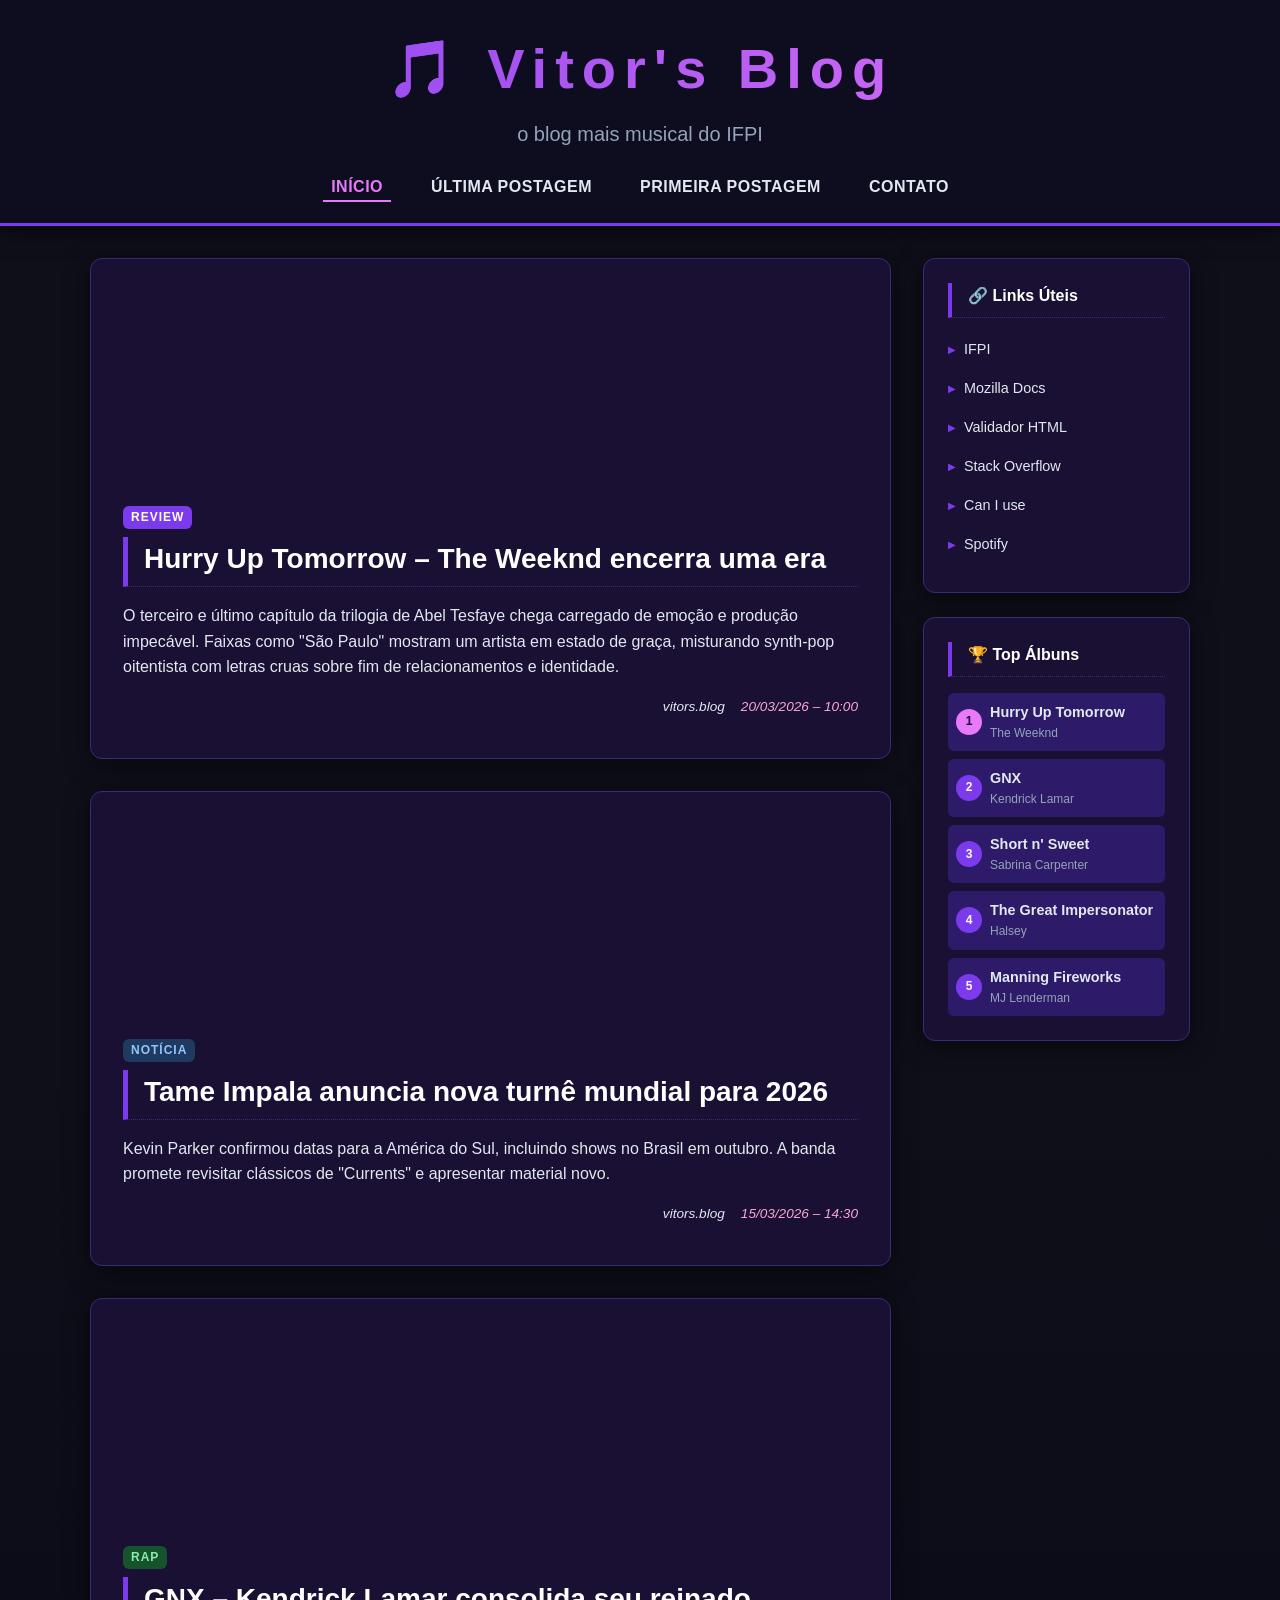
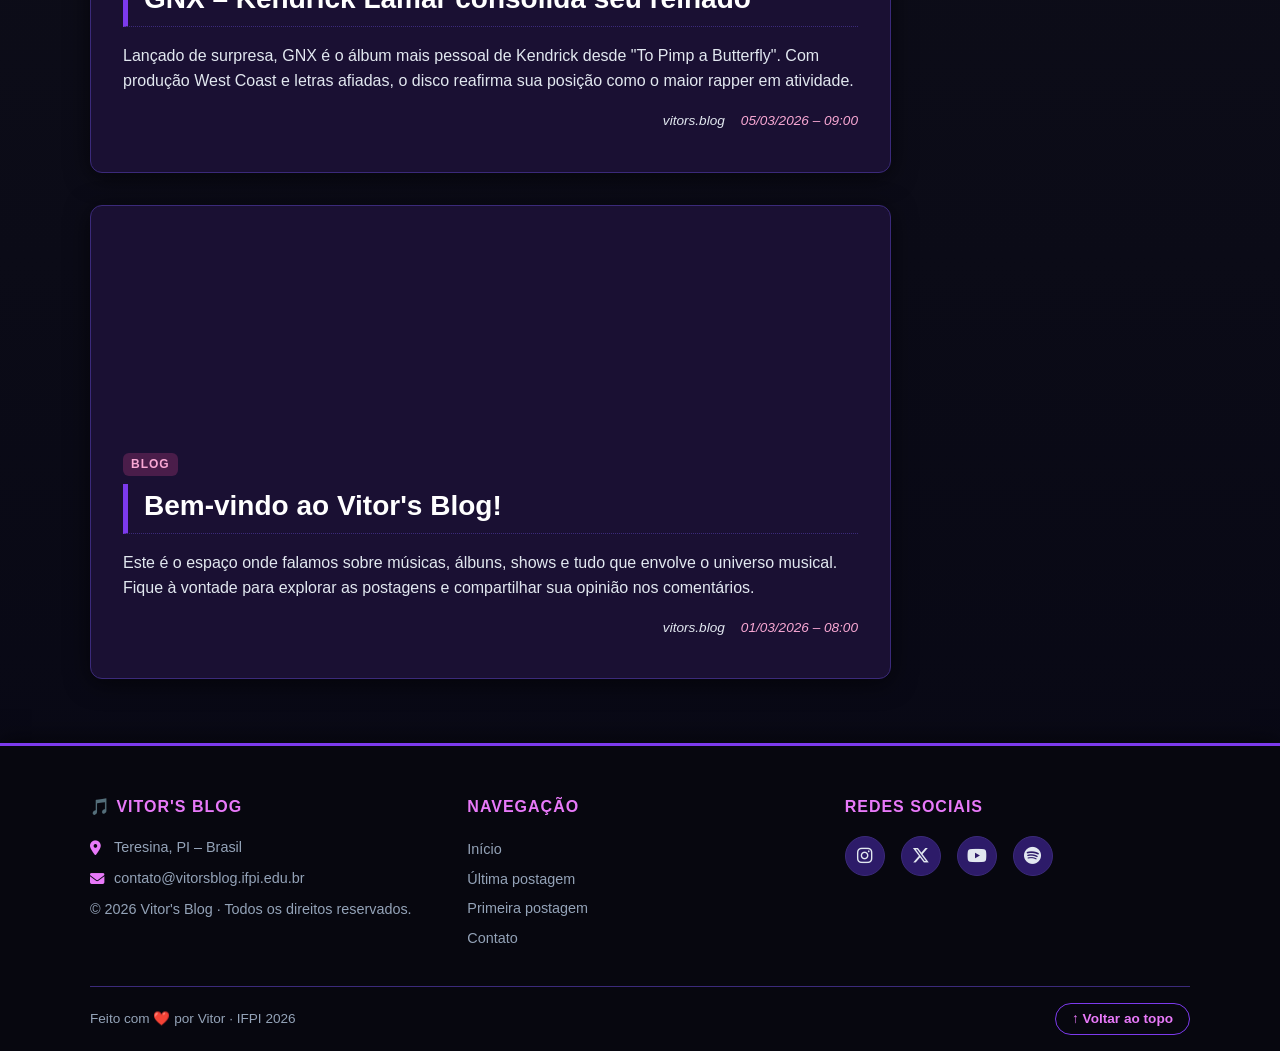
==== index.html @ f5de7e98 "feat: add Vitor's Blog with flexbox and grid versions Agent-Logs-Url: https://github.com/vitorsl1/vi" ====
<!DOCTYPE html>
<html lang="pt-br">
<head>
  <meta charset="UTF-8">
  <meta name="viewport" content="width=device-width, initial-scale=1.0">
  <title>Vitor's Blog – Blog de Música</title>
  <link rel="stylesheet" href="style.css">
  <link rel="stylesheet" href="https://cdnjs.cloudflare.com/ajax/libs/font-awesome/6.5.0/css/all.min.css"/>
</head>
<body id="topo">

  <header>
    <h1>🎵 Vitor's Blog</h1>
    <p>o blog mais musical do IFPI</p>
    <button class="hamburger" id="hamburger" aria-label="Abrir menu">
      <span></span><span></span><span></span>
    </button>
    <nav id="main-nav">
      <ul>
        <li><a href="#topo"     class="nav-link ativo">Início</a></li>
        <li><a href="#ultima"   class="nav-link">Última postagem</a></li>
        <li><a href="#primeira" class="nav-link">Primeira postagem</a></li>
        <li><a href="#rodape"   class="nav-link">Contato</a></li>
      </ul>
    </nav>
  </header>

  <main>
    <section id="postagens">

      <article id="ultima" class="card">
        <figure>
          <picture>
            <source media="(max-width: 480px)" srcset="https://placehold.co/480x180/2d1b69/e879f9?text=The+Weeknd+480"/>
            <source media="(max-width: 768px)" srcset="https://placehold.co/768x250/2d1b69/e879f9?text=The+Weeknd+768"/>
            <img src="https://placehold.co/1000x300/2d1b69/e879f9?text=The+Weeknd" alt="Capa do álbum Hurry Up Tomorrow de The Weeknd" class="card-img"/>
          </picture>
        </figure>
        <div class="card-body">
          <span class="tag">Review</span>
          <h2>Hurry Up Tomorrow – The Weeknd encerra uma era</h2>
          <p>O terceiro e último capítulo da trilogia de Abel Tesfaye chega carregado de emoção e produção impecável. Faixas como "São Paulo" mostram um artista em estado de graça, misturando synth-pop oitentista com letras cruas sobre fim de relacionamentos e identidade.</p>
          <p class="autor">vitors.blog <span class="data-hora">20/03/2026 – 10:00</span></p>
        </div>
      </article>

      <article class="card">
        <figure>
          <picture>
            <source media="(max-width: 480px)" srcset="https://placehold.co/480x180/1a1a2e/818cf8?text=Tame+Impala+480"/>
            <source media="(max-width: 768px)" srcset="https://placehold.co/768x250/1a1a2e/818cf8?text=Tame+Impala+768"/>
            <img src="https://placehold.co/1000x300/1a1a2e/818cf8?text=Tame+Impala" alt="Tame Impala ao vivo" class="card-img"/>
          </picture>
        </figure>
        <div class="card-body">
          <span class="tag tag-news">Notícia</span>
          <h2>Tame Impala anuncia nova turnê mundial para 2026</h2>
          <p>Kevin Parker confirmou datas para a América do Sul, incluindo shows no Brasil em outubro. A banda promete revisitar clássicos de "Currents" e apresentar material novo.</p>
          <p class="autor">vitors.blog <span class="data-hora">15/03/2026 – 14:30</span></p>
        </div>
      </article>

      <article class="card">
        <figure>
          <picture>
            <source media="(max-width: 480px)" srcset="https://placehold.co/480x180/0f172a/34d399?text=Kendrick+480"/>
            <source media="(max-width: 768px)" srcset="https://placehold.co/768x250/0f172a/34d399?text=Kendrick+768"/>
            <img src="https://placehold.co/1000x300/0f172a/34d399?text=Kendrick+Lamar" alt="Kendrick Lamar GNX" class="card-img"/>
          </picture>
        </figure>
        <div class="card-body">
          <span class="tag tag-rap">Rap</span>
          <h2>GNX – Kendrick Lamar consolida seu reinado</h2>
          <p>Lançado de surpresa, GNX é o álbum mais pessoal de Kendrick desde "To Pimp a Butterfly". Com produção West Coast e letras afiadas, o disco reafirma sua posição como o maior rapper em atividade.</p>
          <p class="autor">vitors.blog <span class="data-hora">05/03/2026 – 09:00</span></p>
        </div>
      </article>

      <article id="primeira" class="card">
        <figure>
          <picture>
            <source media="(max-width: 480px)" srcset="https://placehold.co/480x180/2d1b69/f9a8d4?text=Bem-vindo+480"/>
            <source media="(max-width: 768px)" srcset="https://placehold.co/768x250/2d1b69/f9a8d4?text=Bem-vindo+768"/>
            <img src="https://placehold.co/1000x300/2d1b69/f9a8d4?text=Bem-vindo+ao+Vitors+Blog" alt="Banner de boas-vindas" class="card-img"/>
          </picture>
        </figure>
        <div class="card-body">
          <span class="tag tag-misc">Blog</span>
          <h2>Bem-vindo ao Vitor's Blog!</h2>
          <p>Este é o espaço onde falamos sobre músicas, álbuns, shows e tudo que envolve o universo musical. Fique à vontade para explorar as postagens e compartilhar sua opinião nos comentários.</p>
          <p class="autor">vitors.blog <span class="data-hora">01/03/2026 – 08:00</span></p>
        </div>
      </article>

    </section>

    <div class="sidebar">
      <aside id="links-uteis" class="card aside-box">
        <h2>🔗 Links Úteis</h2>
        <ul class="aside-links">
          <li><a href="http://www.ifpi.edu.br" target="_blank">IFPI</a></li>
          <li><a href="https://developer.mozilla.org/en-US/" target="_blank">Mozilla Docs</a></li>
          <li><a href="http://validator.w3.org/" target="_blank">Validador HTML</a></li>
          <li><a href="https://stackoverflow.com/" target="_blank">Stack Overflow</a></li>
          <li><a href="https://caniuse.com/" target="_blank">Can I use</a></li>
          <li><a href="https://open.spotify.com" target="_blank">Spotify</a></li>
        </ul>
      </aside>

      <aside class="card aside-box">
        <h2>🏆 Top Álbuns</h2>
        <ol class="top-list">
          <li><span class="rank">1</span><div class="rank-info"><strong>Hurry Up Tomorrow</strong><small>The Weeknd</small></div></li>
          <li><span class="rank">2</span><div class="rank-info"><strong>GNX</strong><small>Kendrick Lamar</small></div></li>
          <li><span class="rank">3</span><div class="rank-info"><strong>Short n' Sweet</strong><small>Sabrina Carpenter</small></div></li>
          <li><span class="rank">4</span><div class="rank-info"><strong>The Great Impersonator</strong><small>Halsey</small></div></li>
          <li><span class="rank">5</span><div class="rank-info"><strong>Manning Fireworks</strong><small>MJ Lenderman</small></div></li>
        </ol>
      </aside>
    </div>
  </main>

  <footer id="rodape">
    <div class="footer-grid">
      <div class="footer-col">
        <h4>🎵 Vitor's Blog</h4>
        <p><i class="fa fa-location-dot"></i> Teresina, PI – Brasil</p>
        <p><i class="fa fa-envelope"></i><a href="mailto:contato@vitorsblog.ifpi.edu.br">contato@vitorsblog.ifpi.edu.br</a></p>
        <p>© 2026 Vitor's Blog · Todos os direitos reservados.</p>
      </div>
      <div class="footer-col">
        <h4>Navegação</h4>
        <ul class="footer-links">
          <li><a href="#topo">Início</a></li>
          <li><a href="#ultima">Última postagem</a></li>
          <li><a href="#primeira">Primeira postagem</a></li>
          <li><a href="#rodape">Contato</a></li>
        </ul>
      </div>
      <div class="footer-col">
        <h4>Redes Sociais</h4>
        <div class="social-links">
          <a href="#" aria-label="Instagram"><i class="fab fa-instagram"></i></a>
          <a href="#" aria-label="Twitter/X"><i class="fab fa-x-twitter"></i></a>
          <a href="#" aria-label="YouTube"><i class="fab fa-youtube"></i></a>
          <a href="#" aria-label="Spotify"><i class="fab fa-spotify"></i></a>
        </div>
      </div>
    </div>
    <div class="footer-bottom">
      <p>Feito com ❤️ por Vitor · IFPI 2026</p>
      <a href="#topo" class="back-to-top">↑ Voltar ao topo</a>
    </div>
  </footer>

  <script>
    const hamburger = document.getElementById('hamburger');
    const nav = document.getElementById('main-nav');
    hamburger.addEventListener('click', () => {
      nav.classList.toggle('aberto');
      hamburger.classList.toggle('ativo');
    });
    document.querySelectorAll('.nav-link').forEach(link => {
      link.addEventListener('click', () => {
        nav.classList.remove('aberto');
        hamburger.classList.remove('ativo');
      });
    });
    document.querySelectorAll('.nav-link').forEach(link => {
      link.addEventListener('click', function () {
        document.querySelectorAll('.nav-link').forEach(l => l.classList.remove('ativo'));
        this.classList.add('ativo');
      });
    });
  </script>
</body>
</html>
---- style.css ----
:root {
  --cor-bg:          #0f0f1a;
  --cor-surface:     #1a1033;
  --cor-surface2:    #2d1b69;
  --cor-accent:      #7c3aed;
  --cor-accent2:     #e879f9;
  --cor-accent3:     #f9a8d4;
  --cor-texto:       #e2e8f0;
  --cor-texto-muted: #94a3b8;
  --cor-borda:       #3b2a7a;
  --cor-header:      #0d0d1f;
  --cor-footer:      #07070f;
  --fonte:           'Segoe UI', Tahoma, Geneva, Verdana, sans-serif;
  --tamanho-base:    1rem;
  --tamanho-lg:      1.25rem;
  --tamanho-xl:      1.75rem;
  --tamanho-h1:      3.5rem;
  --esp-xs:   0.25rem;
  --esp-sm:   0.5rem;
  --esp-md:   1rem;
  --esp-lg:   1.5rem;
  --esp-xl:   2rem;
  --esp-2xl:  3rem;
  --raio-sm:  6px;
  --raio-md:  12px;
  --raio-lg:  20px;
  --sombra-card:  0 4px 24px rgba(0, 0, 0, 0.6);
  --sombra-hover: 0 8px 32px rgba(124, 58, 237, 0.5);
  --trans-rapida: 0.2s ease;
  --trans-media:  0.35s ease;
  --largura-max:   1100px;
  --largura-aside: 260px;
  --altura-header: 70px;
}
*, *::before, *::after { box-sizing: border-box; margin: 0; padding: 0; line-height: 1.6; }
html { scroll-behavior: smooth; }
body {
  background-color: var(--cor-bg);
  background-image: linear-gradient(to top, #070714, #0f0f1a 60%);
  color: var(--cor-texto);
  font-family: var(--fonte);
  font-size: var(--tamanho-base);
  min-height: 100vh;
}
img { display: block; max-width: 100%; height: auto; }
a { text-decoration: none; color: var(--cor-accent2); transition: color var(--trans-rapida); }
a:hover { color: var(--cor-accent3); }
ul, ol { list-style: none; }
header {
  background-color: var(--cor-header);
  border-bottom: 3px solid var(--cor-accent);
  position: sticky;
  top: 0;
  z-index: 100;
  text-align: center;
  box-shadow: 0 4px 20px rgba(0, 0, 0, 0.7);
  padding-bottom: var(--esp-sm);
}
h1 {
  font-size: var(--tamanho-h1);
  padding-top: var(--esp-lg);
  letter-spacing: 0.5rem;
  background: linear-gradient(90deg, var(--cor-accent), var(--cor-accent2));
  -webkit-background-clip: text;
  -webkit-text-fill-color: transparent;
  background-clip: text;
}
header p { font-size: var(--tamanho-lg); color: var(--cor-texto-muted); padding: var(--esp-xs) 0 var(--esp-sm); }
nav ul { list-style: none; display: flex; justify-content: center; gap: var(--esp-xl); padding: var(--esp-md); font-size: 1rem; }
.nav-link {
  color: var(--cor-texto);
  font-weight: 600;
  text-transform: uppercase;
  letter-spacing: 0.5px;
  padding: var(--esp-xs) var(--esp-sm);
  border-radius: var(--raio-sm);
  position: relative;
  transition: color var(--trans-rapida);
}
.nav-link::after { content: ''; position: absolute; bottom: -3px; left: 0; width: 0; height: 2px; background: var(--cor-accent2); transition: width var(--trans-media); }
.nav-link:hover::after, .nav-link.ativo::after { width: 100%; }
.nav-link:hover { color: var(--cor-accent2); }
.nav-link.ativo { color: var(--cor-accent2); }
.hamburger { display: none; flex-direction: column; justify-content: space-between; width: 28px; height: 20px; background: transparent; border: none; cursor: pointer; padding: 0; margin: var(--esp-sm) auto; }
.hamburger span { display: block; height: 3px; width: 100%; background: var(--cor-texto); border-radius: 2px; transition: transform var(--trans-media), opacity var(--trans-rapida); }
.hamburger.ativo span:nth-child(1) { transform: translateY(8.5px) rotate(45deg); }
.hamburger.ativo span:nth-child(2) { opacity: 0; }
.hamburger.ativo span:nth-child(3) { transform: translateY(-8.5px) rotate(-45deg); }
main { width: 90%; max-width: var(--largura-max); margin: var(--esp-xl) auto; display: flex; align-items: flex-start; gap: var(--esp-xl); }
section { flex: 3; }
.sidebar { flex: 1; display: flex; flex-direction: column; gap: var(--esp-lg); min-width: var(--largura-aside); }
.card { background-color: var(--cor-surface); border: 1px solid var(--cor-borda); border-radius: var(--raio-md); margin-bottom: var(--esp-xl); overflow: hidden; box-shadow: var(--sombra-card); transition: transform var(--trans-media), box-shadow var(--trans-media); }
.card:hover { transform: translateY(-6px) scale(1.01); box-shadow: var(--sombra-hover); }
.card-img { width: 100%; height: 220px; object-fit: cover; transition: transform var(--trans-media); }
.card:hover .card-img { transform: scale(1.04); }
.card-body { padding: var(--esp-lg) var(--esp-xl); }
.tag { display: inline-block; background: var(--cor-accent); color: #fff; font-size: 0.75rem; font-weight: 700; text-transform: uppercase; letter-spacing: 1px; padding: 2px var(--esp-sm); border-radius: var(--raio-sm); margin-bottom: var(--esp-sm); }
.tag-news { background: #1e3a5f; color: #93c5fd; }
.tag-rap  { background: #14532d; color: #86efac; }
.tag-misc { background: #4a1d4a; color: var(--cor-accent3); }
h2 { font-size: var(--tamanho-xl); color: #fff; border-bottom: 1px dotted var(--cor-borda); border-left: 5px solid var(--cor-accent); padding-left: var(--esp-md); padding-bottom: var(--esp-xs); margin-bottom: var(--esp-md); }
.card-body p { color: var(--cor-texto); margin-bottom: var(--esp-md); }
.autor { text-align: right; color: var(--cor-texto-muted); font-style: italic; font-size: 0.85rem; display: flex; justify-content: flex-end; gap: var(--esp-md); }
.data-hora { color: var(--cor-accent3); }
.aside-box { background: var(--cor-surface); border: 1px solid var(--cor-borda); border-radius: var(--raio-md); padding: var(--esp-lg); box-shadow: var(--sombra-card); margin-bottom: 0; }
.aside-box h2 { font-size: 1rem; border-left: 4px solid var(--cor-accent); padding-bottom: var(--esp-sm); margin-bottom: var(--esp-md); }
.aside-links li { margin-bottom: var(--esp-sm); }
.aside-links a { color: var(--cor-texto); font-size: 0.9rem; display: flex; align-items: center; gap: var(--esp-sm); padding: var(--esp-xs) 0; transition: color var(--trans-rapida), padding-left var(--trans-rapida); }
.aside-links a::before { content: '▶'; font-size: 0.6rem; color: var(--cor-accent); }
.aside-links a:hover { color: var(--cor-accent2); padding-left: var(--esp-sm); }
.top-list { display: flex; flex-direction: column; gap: var(--esp-sm); }
.top-list li { display: flex; align-items: center; gap: var(--esp-sm); padding: var(--esp-sm); background: var(--cor-surface2); border-radius: var(--raio-sm); transition: background var(--trans-rapida), transform var(--trans-rapida); }
.top-list li:hover { background: #3b2080; transform: translateX(4px); }
.rank { width: 26px; height: 26px; background: var(--cor-accent); color: #fff; font-size: 0.75rem; font-weight: 800; border-radius: 50%; display: flex; align-items: center; justify-content: center; flex-shrink: 0; }
.top-list li:first-child .rank { background: var(--cor-accent2); color: #1a0030; }
.rank-info { display: flex; flex-direction: column; }
.rank-info strong { font-size: 0.9rem; color: var(--cor-texto); }
.rank-info small  { font-size: 0.75rem; color: var(--cor-texto-muted); }
footer { background-color: var(--cor-footer); border-top: 3px solid var(--cor-accent); padding: var(--esp-2xl) var(--esp-lg) 0; margin-top: var(--esp-xl); box-shadow: 0 -4px 20px rgba(0, 0, 0, 0.5); }
.footer-grid { max-width: var(--largura-max); margin: 0 auto; display: grid; grid-template-columns: repeat(3, 1fr); gap: var(--esp-xl); padding-bottom: var(--esp-xl); }
.footer-col h4 { font-size: 1rem; font-weight: 700; color: var(--cor-accent2); text-transform: uppercase; letter-spacing: 1px; margin-bottom: var(--esp-md); }
.footer-col p { font-size: 0.9rem; color: var(--cor-texto-muted); margin-bottom: var(--esp-sm); display: flex; align-items: center; gap: var(--esp-sm); }
.footer-col p i { color: var(--cor-accent2); width: 16px; }
.footer-col a { color: var(--cor-texto-muted); transition: color var(--trans-rapida); }
.footer-col a:hover { color: var(--cor-accent2); }
.footer-links li { margin-bottom: var(--esp-xs); }
.footer-links a { font-size: 0.9rem; transition: color var(--trans-rapida), padding-left var(--trans-rapida); }
.footer-links a:hover { padding-left: var(--esp-sm); }
.social-links { display: flex; gap: var(--esp-md); flex-wrap: wrap; }
.social-links a { width: 40px; height: 40px; background: var(--cor-surface2); border: 1px solid var(--cor-borda); border-radius: 50%; display: flex; align-items: center; justify-content: center; color: var(--cor-texto); font-size: 1.1rem; transition: background var(--trans-rapida), color var(--trans-rapida), transform var(--trans-rapida), box-shadow var(--trans-rapida); }
.social-links a:hover { background: var(--cor-accent); color: #fff; transform: translateY(-4px) scale(1.1); box-shadow: 0 6px 16px rgba(124, 58, 237, 0.5); }
.footer-bottom { max-width: var(--largura-max); margin: 0 auto; border-top: 1px solid var(--cor-borda); padding: var(--esp-md) 0; display: flex; justify-content: space-between; align-items: center; font-size: 0.85rem; color: var(--cor-texto-muted); }
.back-to-top { color: var(--cor-accent2); font-weight: 700; padding: var(--esp-xs) var(--esp-md); border: 1px solid var(--cor-accent); border-radius: var(--raio-lg); transition: background var(--trans-rapida), color var(--trans-rapida); }
.back-to-top:hover { background: var(--cor-accent); color: #fff; }
@media (max-width: 900px) {
  main { flex-direction: column; align-items: stretch; width: 100%; }
  .sidebar { flex-direction: row; flex-wrap: wrap; min-width: unset; }
  .aside-box { flex: 1 1 220px; }
  .footer-grid { grid-template-columns: 1fr 1fr; }
}
@media (max-width: 600px) {
  .hamburger { display: flex; }
  #main-nav { max-height: 0; overflow: hidden; transition: max-height var(--trans-media); }
  #main-nav.aberto { max-height: 400px; }
  nav ul { flex-direction: column; padding: var(--esp-md) var(--esp-lg); gap: var(--esp-sm); align-items: center; }
  h1 { font-size: 2.2rem; letter-spacing: 0.2rem; }
  main { margin: var(--esp-md) auto; }
  .card-body { padding: var(--esp-md); }
  h2 { font-size: 1.1rem; }
  .sidebar { flex-direction: column; }
  .aside-box { flex: 1 1 100%; }
  .footer-grid { grid-template-columns: 1fr; }
  .footer-bottom { flex-direction: column; gap: var(--esp-sm); text-align: center; }
}
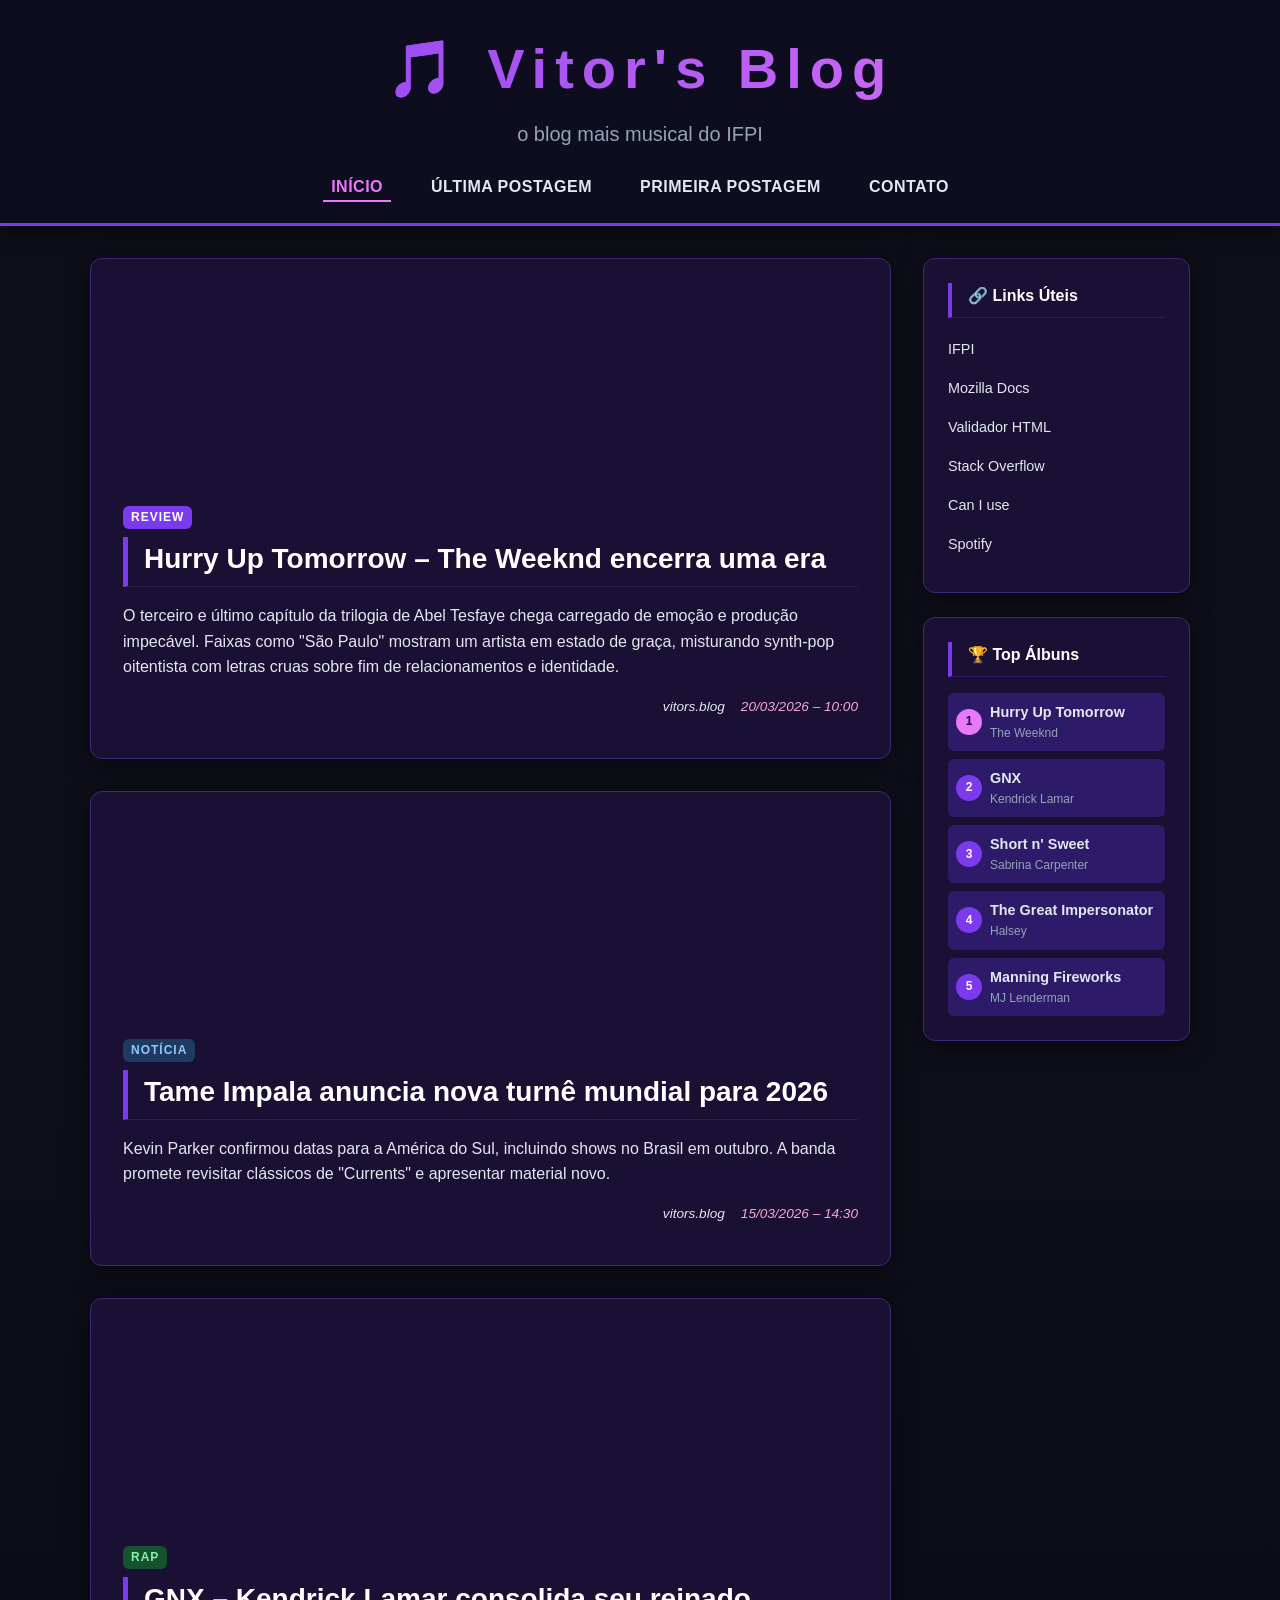
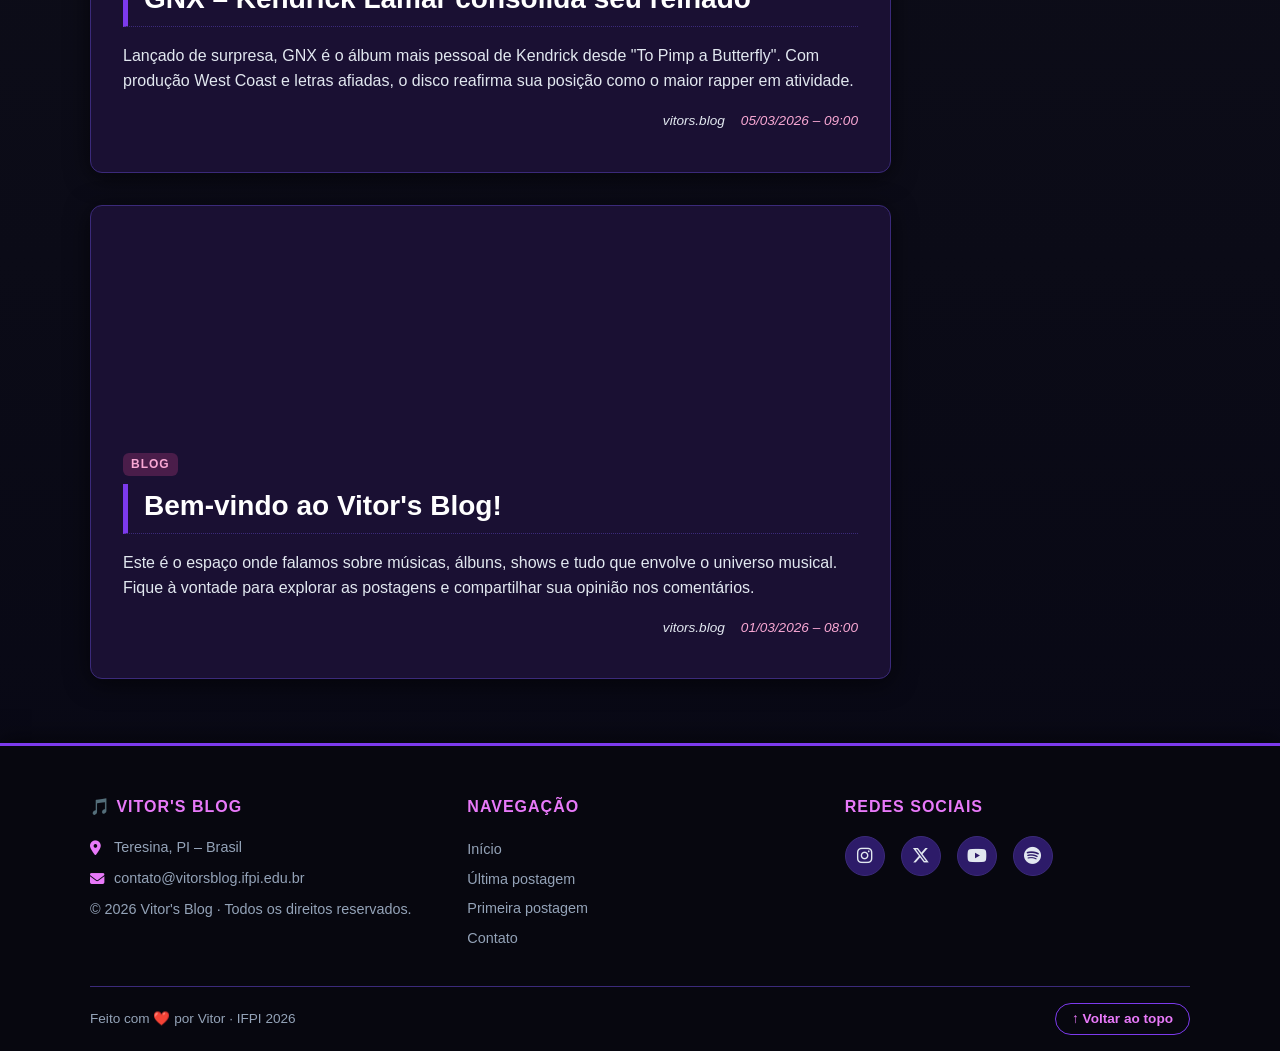
==== commit 53a6076a: "Atualizar o index.html" ====
--- a/index.html
+++ b/index.html
@@ -8,7 +8,6 @@
   <link rel="stylesheet" href="https://cdnjs.cloudflare.com/ajax/libs/font-awesome/6.5.0/css/all.min.css"/>
 </head>
 <body id="topo">
-
   <header>
     <h1>🎵 Vitor's Blog</h1>
     <p>o blog mais musical do IFPI</p>
@@ -31,7 +30,7 @@
       <article id="ultima" class="card">
         <figure>
           <picture>
-            <source media="(max-width: 480px)" srcset="https://placehold.co/480x180/2d1b69/e879f9?text=The+Weeknd+480"/>
+            <source media="(max-width: 480px)" srcset="https://placehold.co/480x180/2d1b69/e879f9?text=The+Weeknd"/>
             <source media="(max-width: 768px)" srcset="https://placehold.co/768x250/2d1b69/e879f9?text=The+Weeknd+768"/>
             <img src="https://placehold.co/1000x300/2d1b69/e879f9?text=The+Weeknd" alt="Capa do álbum Hurry Up Tomorrow de The Weeknd" class="card-img"/>
           </picture>
@@ -47,7 +46,7 @@
       <article class="card">
         <figure>
           <picture>
-            <source media="(max-width: 480px)" srcset="https://placehold.co/480x180/1a1a2e/818cf8?text=Tame+Impala+480"/>
+            <source media="(max-width: 480px)" srcset="https://placehold.co/480x180/1a1a2e/818cf8?text=Tame+Impala"/>
             <source media="(max-width: 768px)" srcset="https://placehold.co/768x250/1a1a2e/818cf8?text=Tame+Impala+768"/>
             <img src="https://placehold.co/1000x300/1a1a2e/818cf8?text=Tame+Impala" alt="Tame Impala ao vivo" class="card-img"/>
           </picture>
@@ -63,7 +62,7 @@
       <article class="card">
         <figure>
           <picture>
-            <source media="(max-width: 480px)" srcset="https://placehold.co/480x180/0f172a/34d399?text=Kendrick+480"/>
+            <source media="(max-width: 480px)" srcset="https://placehold.co/480x180/0f172a/34d399?text=Kendrick"/>
             <source media="(max-width: 768px)" srcset="https://placehold.co/768x250/0f172a/34d399?text=Kendrick+768"/>
             <img src="https://placehold.co/1000x300/0f172a/34d399?text=Kendrick+Lamar" alt="Kendrick Lamar GNX" class="card-img"/>
           </picture>
@@ -79,7 +78,7 @@
       <article id="primeira" class="card">
         <figure>
           <picture>
-            <source media="(max-width: 480px)" srcset="https://placehold.co/480x180/2d1b69/f9a8d4?text=Bem-vindo+480"/>
+            <source media="(max-width: 480px)" srcset="https://placehold.co/480x180/2d1b69/f9a8d4?text=Bem-vindo"/>
             <source media="(max-width: 768px)" srcset="https://placehold.co/768x250/2d1b69/f9a8d4?text=Bem-vindo+768"/>
             <img src="https://placehold.co/1000x300/2d1b69/f9a8d4?text=Bem-vindo+ao+Vitors+Blog" alt="Banner de boas-vindas" class="card-img"/>
           </picture>
@@ -106,7 +105,6 @@
           <li><a href="https://open.spotify.com" target="_blank">Spotify</a></li>
         </ul>
       </aside>
-
       <aside class="card aside-box">
         <h2>🏆 Top Álbuns</h2>
         <ol class="top-list">
--- a/style.css
+++ b/style.css
@@ -67,16 +67,7 @@
 }
 header p { font-size: var(--tamanho-lg); color: var(--cor-texto-muted); padding: var(--esp-xs) 0 var(--esp-sm); }
 nav ul { list-style: none; display: flex; justify-content: center; gap: var(--esp-xl); padding: var(--esp-md); font-size: 1rem; }
-.nav-link {
-  color: var(--cor-texto);
-  font-weight: 600;
-  text-transform: uppercase;
-  letter-spacing: 0.5px;
-  padding: var(--esp-xs) var(--esp-sm);
-  border-radius: var(--raio-sm);
-  position: relative;
-  transition: color var(--trans-rapida);
-}
+.nav-link { color: var(--cor-texto); font-weight: 600; text-transform: uppercase; letter-spacing: 0.5px; padding: var(--esp-xs) var(--esp-sm); border-radius: var(--raio-sm); position: relative; transition: color var(--trans-rapida); }
 .nav-link::after { content: ''; position: absolute; bottom: -3px; left: 0; width: 0; height: 2px; background: var(--cor-accent2); transition: width var(--trans-media); }
 .nav-link:hover::after, .nav-link.ativo::after { width: 100%; }
 .nav-link:hover { color: var(--cor-accent2); }
@@ -106,7 +97,6 @@
 .aside-box h2 { font-size: 1rem; border-left: 4px solid var(--cor-accent); padding-bottom: var(--esp-sm); margin-bottom: var(--esp-md); }
 .aside-links li { margin-bottom: var(--esp-sm); }
 .aside-links a { color: var(--cor-texto); font-size: 0.9rem; display: flex; align-items: center; gap: var(--esp-sm); padding: var(--esp-xs) 0; transition: color var(--trans-rapida), padding-left var(--trans-rapida); }
-.aside-links a::before { content: '▶'; font-size: 0.6rem; color: var(--cor-accent); }
 .aside-links a:hover { color: var(--cor-accent2); padding-left: var(--esp-sm); }
 .top-list { display: flex; flex-direction: column; gap: var(--esp-sm); }
 .top-list li { display: flex; align-items: center; gap: var(--esp-sm); padding: var(--esp-sm); background: var(--cor-surface2); border-radius: var(--raio-sm); transition: background var(--trans-rapida), transform var(--trans-rapida); }
@@ -151,4 +141,4 @@
   .aside-box { flex: 1 1 100%; }
   .footer-grid { grid-template-columns: 1fr; }
   .footer-bottom { flex-direction: column; gap: var(--esp-sm); text-align: center; }
-}
+}
